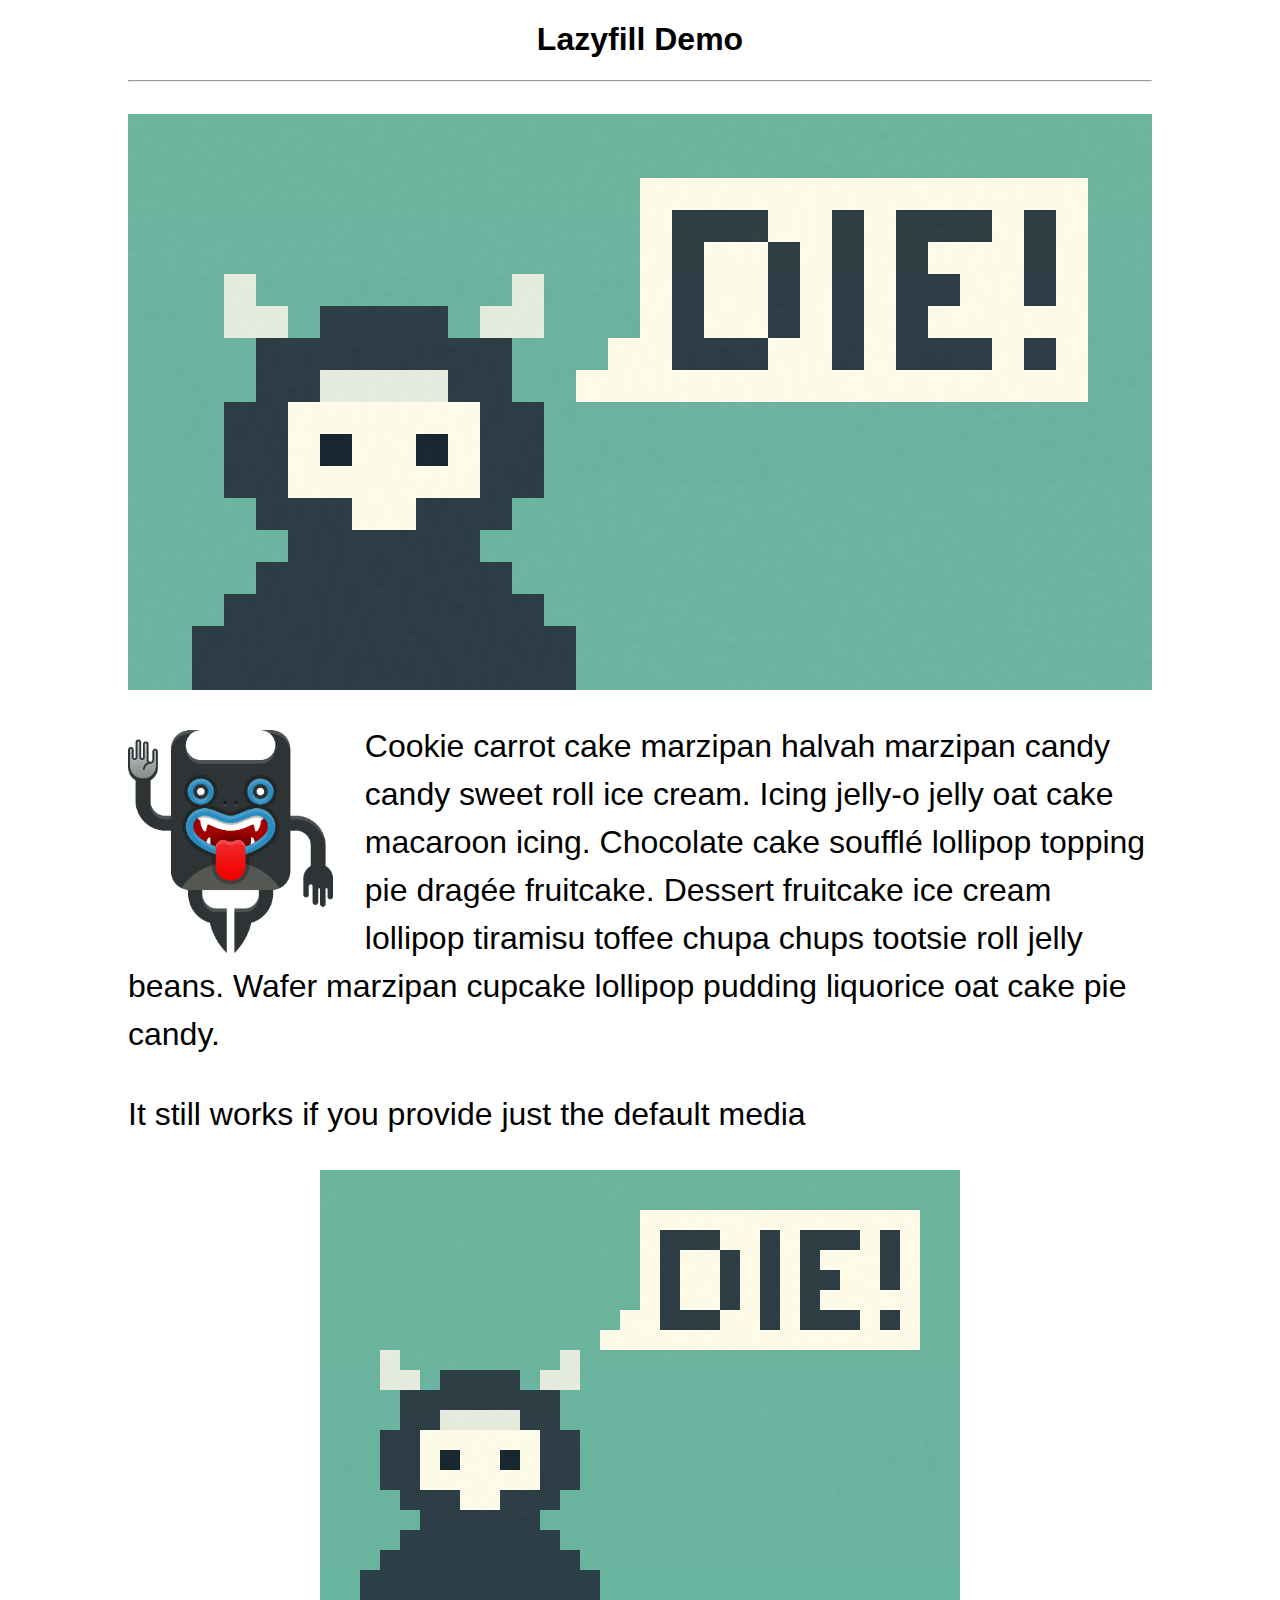
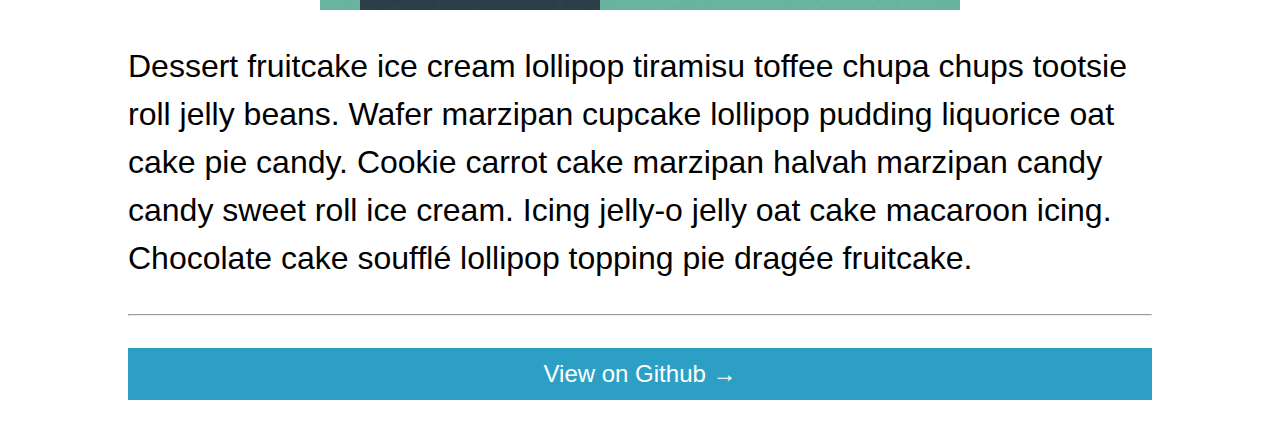
==== demo/index.html @ bbe9c3ed "add missing assets" ====
<!doctype html>
<html lang='en'>
<head>
    <meta charset='UTF-8'>
    <title>Lazyfill Demo</title>
    <meta name='viewport' content='width=device-width, initial-scale=1'>
    <link rel='stylesheet' href='css/normalizer.css'>
    <link rel='stylesheet' href='css/main.css'>
    <script>
        function $ (el) {
            el = el || document;
            return document.querySelector(el);
        }
        function $$ (els) {
            els = els || document;
            return document.querySelectorAll(els);
        }
    </script>
    <script src='js/underscore.js'></script>
</head>
<body>

    <div class='js-media'></div>
    
    <h1>Lazyfill Demo</h1>

    <hr>

    <img class='js-lazyfill' src='' alt='' data-sources='{ "default": "images/cutedeath.png", "small": "images/cutedeath-small.png", "large": "images/cutedeath-large.png" }' data-alt="Death says: Die!">

    <p>
        <img class='js-lazyfill' src='' alt="some text here" data-sources='{ "default": "images/spookymask.png", "small": "images/spookymask-closeup.png" }'>

        Cookie carrot cake marzipan halvah marzipan candy candy sweet roll ice cream. Icing jelly-o jelly oat cake macaroon icing. Chocolate cake soufflé lollipop topping pie dragée fruitcake. Dessert fruitcake ice cream lollipop tiramisu toffee chupa chups tootsie roll jelly beans. Wafer marzipan cupcake lollipop pudding liquorice oat cake pie candy. 
    </p>


    <p>
        It still works if you provide just the default media
    </p>

    <img class='js-lazyfill' src='' alt='' data-sources='{ "default": "images/cutedeath.png" }' data-alt='Death says: Booored!'>

    <p>
        Dessert fruitcake ice cream lollipop tiramisu toffee chupa chups tootsie roll jelly beans. Wafer marzipan cupcake lollipop pudding liquorice oat cake pie candy.
        Cookie carrot cake marzipan halvah marzipan candy candy sweet roll ice cream. Icing jelly-o jelly oat cake macaroon icing. Chocolate cake soufflé lollipop topping pie dragée fruitcake.
    </p>

    <hr>

    <p>
        <a href='https://github.com/nobilelucifero/Lazyfill'>View on Github &rarr;</a>
    </p>

    <script src='../lazyfill.js'></script>
    <script>
            var lazyfill = new Lazyfill();
            // init the thing
            lazyfill.init();
    </script>

</body>
</html>
---- demo/css/normalizer.css ----
/*! normalize.css v2.1.3 | MIT License | git.io/normalize */

/* ==========================================================================
   HTML5 display definitions
   ========================================================================== */

/**
 * Correct `block` display not defined in IE 8/9.
 */

article,
aside,
details,
figcaption,
figure,
footer,
header,
hgroup,
main,
nav,
section,
summary {
    display: block;
}

/**
 * Correct `inline-block` display not defined in IE 8/9.
 */

audio,
canvas,
video {
    display: inline-block;
}

/**
 * Prevent modern browsers from displaying `audio` without controls.
 * Remove excess height in iOS 5 devices.
 */

audio:not([controls]) {
    display: none;
    height: 0;
}

/**
 * Address `[hidden]` styling not present in IE 8/9.
 * Hide the `template` element in IE, Safari, and Firefox < 22.
 */

[hidden],
template {
    display: none;
}

/* ==========================================================================
   Base
   ========================================================================== */

/**
 * 1. Set default font family to sans-serif.
 * 2. Prevent iOS text size adjust after orientation change, without disabling
 *    user zoom.
 */

html {
    font-family: sans-serif; /* 1 */
    -ms-text-size-adjust: 100%; /* 2 */
    -webkit-text-size-adjust: 100%; /* 2 */
}

/**
 * Remove default margin.
 */

body {
    margin: 0;
}

/* ==========================================================================
   Links
   ========================================================================== */

/**
 * Remove the gray background color from active links in IE 10.
 */

a {
    background: transparent;
}

/**
 * Address `outline` inconsistency between Chrome and other browsers.
 */

a:focus {
    outline: thin dotted;
}

/**
 * Improve readability when focused and also mouse hovered in all browsers.
 */

a:active,
a:hover {
    outline: 0;
}

/* ==========================================================================
   Typography
   ========================================================================== */

/**
 * Address variable `h1` font-size and margin within `section` and `article`
 * contexts in Firefox 4+, Safari 5, and Chrome.
 */

h1 {
    font-size: 2em;
    margin: 0.67em 0;
}

/**
 * Address styling not present in IE 8/9, Safari 5, and Chrome.
 */

abbr[title] {
    border-bottom: 1px dotted;
}

/**
 * Address style set to `bolder` in Firefox 4+, Safari 5, and Chrome.
 */

b,
strong {
    font-weight: bold;
}

/**
 * Address styling not present in Safari 5 and Chrome.
 */

dfn {
    font-style: italic;
}

/**
 * Address differences between Firefox and other browsers.
 */

hr {
    -moz-box-sizing: content-box;
    box-sizing: content-box;
    height: 0;
}

/**
 * Address styling not present in IE 8/9.
 */

mark {
    background: #ff0;
    color: #000;
}

/**
 * Correct font family set oddly in Safari 5 and Chrome.
 */

code,
kbd,
pre,
samp {
    font-family: monospace, serif;
    font-size: 1em;
}

/**
 * Improve readability of pre-formatted text in all browsers.
 */

pre {
    white-space: pre-wrap;
}

/**
 * Set consistent quote types.
 */

q {
    quotes: "\201C" "\201D" "\2018" "\2019";
}

/**
 * Address inconsistent and variable font size in all browsers.
 */

small {
    font-size: 80%;
}

/**
 * Prevent `sub` and `sup` affecting `line-height` in all browsers.
 */

sub,
sup {
    font-size: 75%;
    line-height: 0;
    position: relative;
    vertical-align: baseline;
}

sup {
    top: -0.5em;
}

sub {
    bottom: -0.25em;
}

/* ==========================================================================
   Embedded content
   ========================================================================== */

/**
 * Remove border when inside `a` element in IE 8/9.
 */

img {
    border: 0;
}

/**
 * Correct overflow displayed oddly in IE 9.
 */

svg:not(:root) {
    overflow: hidden;
}

/* ==========================================================================
   Figures
   ========================================================================== */

/**
 * Address margin not present in IE 8/9 and Safari 5.
 */

figure {
    margin: 0;
}

/* ==========================================================================
   Forms
   ========================================================================== */

/**
 * Define consistent border, margin, and padding.
 */

fieldset {
    border: 1px solid #c0c0c0;
    margin: 0 2px;
    padding: 0.35em 0.625em 0.75em;
}

/**
 * 1. Correct `color` not being inherited in IE 8/9.
 * 2. Remove padding so people aren't caught out if they zero out fieldsets.
 */

legend {
    border: 0; /* 1 */
    padding: 0; /* 2 */
}

/**
 * 1. Correct font family not being inherited in all browsers.
 * 2. Correct font size not being inherited in all browsers.
 * 3. Address margins set differently in Firefox 4+, Safari 5, and Chrome.
 */

button,
input,
select,
textarea {
    font-family: inherit; /* 1 */
    font-size: 100%; /* 2 */
    margin: 0; /* 3 */
}

/**
 * Address Firefox 4+ setting `line-height` on `input` using `!important` in
 * the UA stylesheet.
 */

button,
input {
    line-height: normal;
}

/**
 * Address inconsistent `text-transform` inheritance for `button` and `select`.
 * All other form control elements do not inherit `text-transform` values.
 * Correct `button` style inheritance in Chrome, Safari 5+, and IE 8+.
 * Correct `select` style inheritance in Firefox 4+ and Opera.
 */

button,
select {
    text-transform: none;
}

/**
 * 1. Avoid the WebKit bug in Android 4.0.* where (2) destroys native `audio`
 *    and `video` controls.
 * 2. Correct inability to style clickable `input` types in iOS.
 * 3. Improve usability and consistency of cursor style between image-type
 *    `input` and others.
 */

button,
html input[type="button"], /* 1 */
input[type="reset"],
input[type="submit"] {
    -webkit-appearance: button; /* 2 */
    cursor: pointer; /* 3 */
}

/**
 * Re-set default cursor for disabled elements.
 */

button[disabled],
html input[disabled] {
    cursor: default;
}

/**
 * 1. Address box sizing set to `content-box` in IE 8/9/10.
 * 2. Remove excess padding in IE 8/9/10.
 */

input[type="checkbox"],
input[type="radio"] {
    box-sizing: border-box; /* 1 */
    padding: 0; /* 2 */
}

/**
 * 1. Address `appearance` set to `searchfield` in Safari 5 and Chrome.
 * 2. Address `box-sizing` set to `border-box` in Safari 5 and Chrome
 *    (include `-moz` to future-proof).
 */

input[type="search"] {
    -webkit-appearance: textfield; /* 1 */
    -moz-box-sizing: content-box;
    -webkit-box-sizing: content-box; /* 2 */
    box-sizing: content-box;
}

/**
 * Remove inner padding and search cancel button in Safari 5 and Chrome
 * on OS X.
 */

input[type="search"]::-webkit-search-cancel-button,
input[type="search"]::-webkit-search-decoration {
    -webkit-appearance: none;
}

/**
 * Remove inner padding and border in Firefox 4+.
 */

button::-moz-focus-inner,
input::-moz-focus-inner {
    border: 0;
    padding: 0;
}

/**
 * 1. Remove default vertical scrollbar in IE 8/9.
 * 2. Improve readability and alignment in all browsers.
 */

textarea {
    overflow: auto; /* 1 */
    vertical-align: top; /* 2 */
}

/* ==========================================================================
   Tables
   ========================================================================== */

/**
 * Remove most spacing between table cells.
 */

table {
    border-collapse: collapse;
    border-spacing: 0;
}
---- demo/css/main.css ----
/* RWD Handler */
.js-media:before { content: ''; display: none }

@media screen and (max-width: 640px) {
.js-media:before { content: 'small' } }

@media screen and (min-width: 1280px) {
.js-media:before { content: 'large' } }

@media screen and (-webkit-device-pixel-ratio: 2) {
.js-media:after { content: 'x2' } }
@media screen and (device-pixel-ratio: 2) {
.js-media:after { content: 'x2' } }

/* Clearfix by Nicolas Gallagher */
p:before,
p:after {
    content: " ";
    display: table;
}
p:after {
    clear: both;
}


/* Styles */
body {
    padding: 0;
    width: 80%;
    margin: 0 auto;
}

hr {
    margin-bottom: 2rem;
}

h1 {
    text-align: center;
}

img {
    display: block;
    max-width: 100%;
    margin: 0 auto 2rem;
}

p {
    font-size: 2rem;
    line-height: 1.5;
}

a {
    display: block;
    padding: 0.5rem 1rem;
    background-color: #2d9fc5;
    color: #ffffff;
    text-align: center;
    text-decoration: none;
    font-size: 1.5rem;
    -webkit-transition: all .1s;
       -moz-transition: all .1s;
            transition: all .1s;
}
a:active {
    background-color: #006c90;
    -webkit-transform: translateY(0.125rem);
       -moz-transform: translateY(0.125rem);
            transform: translateY(0.125rem);
}

p img {
        position: relative;
        top: 0.5rem;
        width: 8rem;
        height: auto;
        float: left;
        margin-bottom: 0;
        margin-right: 2rem;
    }

@media only screen and (min-width: 640px) {
    p img {
        width: 20%;
    }
}
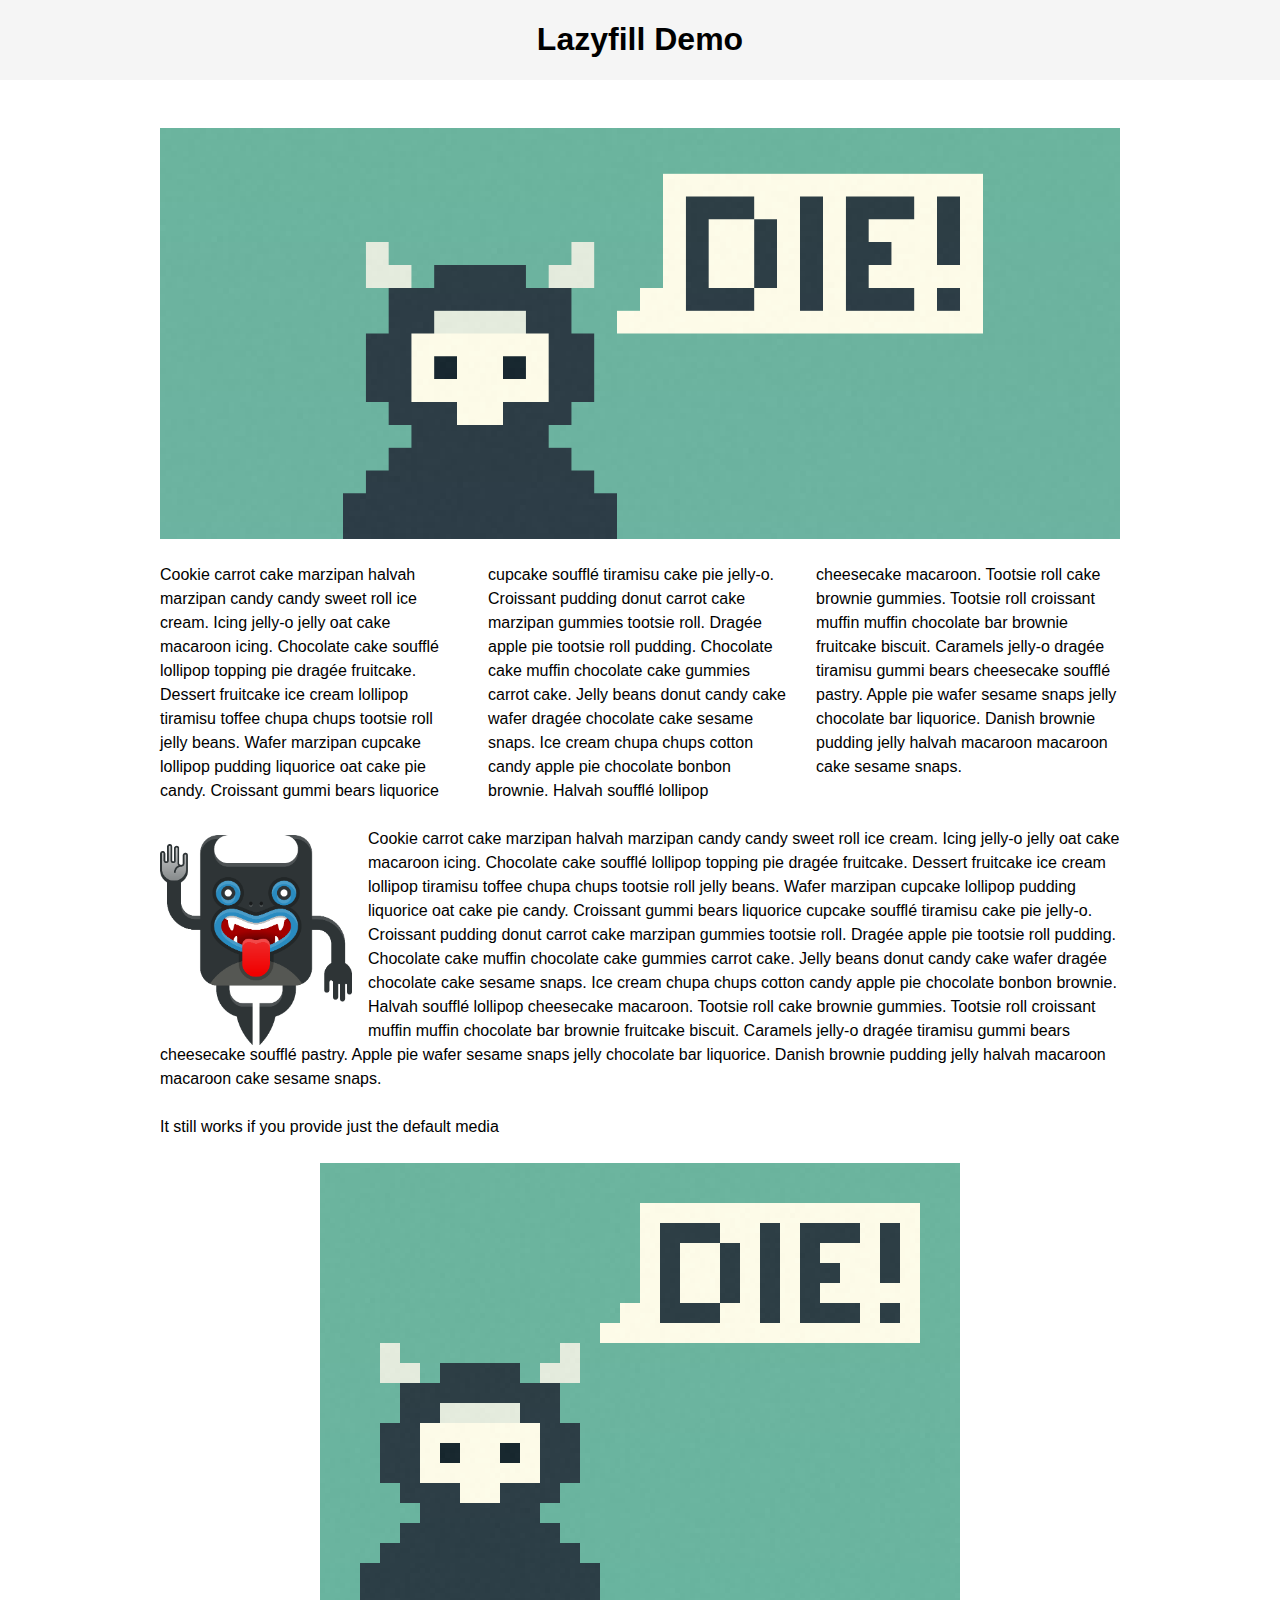
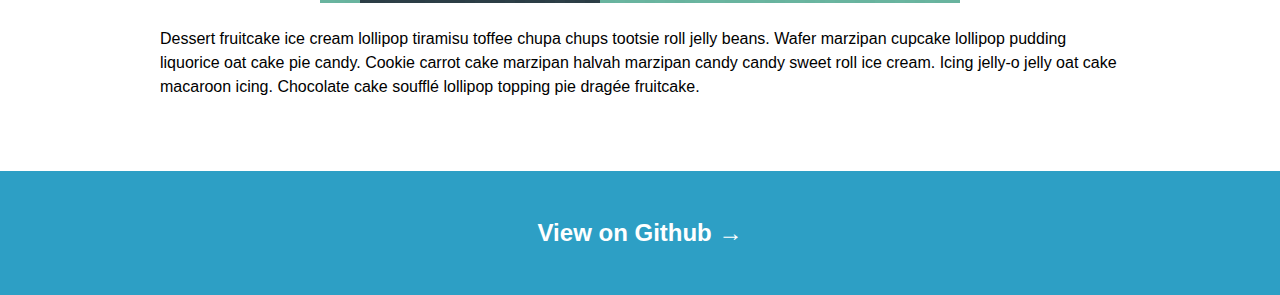
==== commit edac78d7: "update Demo" ====
--- a/demo/index.html
+++ b/demo/index.html
@@ -17,21 +17,28 @@
         }
     </script>
     <script src='js/underscore.js'></script>
+    <script src='../lazyfill.js'></script>
 </head>
 <body>
 
-    <div class='js-media'></div>
-    
-    <h1>Lazyfill Demo</h1>
+    <header class='header'>
+        <h1>Lazyfill Demo</h1>
+    </header>
 
-    <hr>
+    <article class="main">
 
     <img class='js-lazyfill' src='' alt='' data-sources='{ "default": "images/cutedeath.png", "small": "images/cutedeath-small.png", "large": "images/cutedeath-large.png" }' data-alt="Death says: Die!">
+
+    <p class='multi'>
+        Cookie carrot cake marzipan halvah marzipan candy candy sweet roll ice cream. Icing jelly-o jelly oat cake macaroon icing. Chocolate cake soufflé lollipop topping pie dragée fruitcake. Dessert fruitcake ice cream lollipop tiramisu toffee chupa chups tootsie roll jelly beans. Wafer marzipan cupcake lollipop pudding liquorice oat cake pie candy.
+        Croissant gummi bears liquorice cupcake soufflé tiramisu cake pie jelly-o. Croissant pudding donut carrot cake marzipan gummies tootsie roll. Dragée apple pie tootsie roll pudding. Chocolate cake muffin chocolate cake gummies carrot cake. Jelly beans donut candy cake wafer dragée chocolate cake sesame snaps. Ice cream chupa chups cotton candy apple pie chocolate bonbon brownie. Halvah soufflé lollipop cheesecake macaroon. Tootsie roll cake brownie gummies. Tootsie roll croissant muffin muffin chocolate bar brownie fruitcake biscuit. Caramels jelly-o dragée tiramisu gummi bears cheesecake soufflé pastry. Apple pie wafer sesame snaps jelly chocolate bar liquorice. Danish brownie pudding jelly halvah macaroon macaroon cake sesame snaps.
+    </p>
 
     <p>
         <img class='js-lazyfill' src='' alt="some text here" data-sources='{ "default": "images/spookymask.png", "small": "images/spookymask-closeup.png" }'>
 
-        Cookie carrot cake marzipan halvah marzipan candy candy sweet roll ice cream. Icing jelly-o jelly oat cake macaroon icing. Chocolate cake soufflé lollipop topping pie dragée fruitcake. Dessert fruitcake ice cream lollipop tiramisu toffee chupa chups tootsie roll jelly beans. Wafer marzipan cupcake lollipop pudding liquorice oat cake pie candy. 
+        Cookie carrot cake marzipan halvah marzipan candy candy sweet roll ice cream. Icing jelly-o jelly oat cake macaroon icing. Chocolate cake soufflé lollipop topping pie dragée fruitcake. Dessert fruitcake ice cream lollipop tiramisu toffee chupa chups tootsie roll jelly beans. Wafer marzipan cupcake lollipop pudding liquorice oat cake pie candy.
+        Croissant gummi bears liquorice cupcake soufflé tiramisu cake pie jelly-o. Croissant pudding donut carrot cake marzipan gummies tootsie roll. Dragée apple pie tootsie roll pudding. Chocolate cake muffin chocolate cake gummies carrot cake. Jelly beans donut candy cake wafer dragée chocolate cake sesame snaps. Ice cream chupa chups cotton candy apple pie chocolate bonbon brownie. Halvah soufflé lollipop cheesecake macaroon. Tootsie roll cake brownie gummies. Tootsie roll croissant muffin muffin chocolate bar brownie fruitcake biscuit. Caramels jelly-o dragée tiramisu gummi bears cheesecake soufflé pastry. Apple pie wafer sesame snaps jelly chocolate bar liquorice. Danish brownie pudding jelly halvah macaroon macaroon cake sesame snaps.
     </p>
 
 
@@ -46,18 +53,11 @@
         Cookie carrot cake marzipan halvah marzipan candy candy sweet roll ice cream. Icing jelly-o jelly oat cake macaroon icing. Chocolate cake soufflé lollipop topping pie dragée fruitcake.
     </p>
 
-    <hr>
+    </article>
 
-    <p>
+    <footer class='footer'>
         <a href='https://github.com/nobilelucifero/Lazyfill'>View on Github &rarr;</a>
-    </p>
-
-    <script src='../lazyfill.js'></script>
-    <script>
-            var lazyfill = new Lazyfill();
-            // init the thing
-            lazyfill.init();
-    </script>
+    </footer>
 
 </body>
 </html>--- a/demo/css/main.css
+++ b/demo/css/main.css
@@ -1,5 +1,12 @@
+body {
+    text-rendering: optimizeLegibility;
+    -webkit-font-smoothing: antialiased;
+    -moz-osx-font-smoothing: grayscale;
+}
+
 /* RWD Handler */
 .js-media:before { content: ''; display: none }
+.js-media:after  { content: ''; display: none }
 
 @media screen and (max-width: 640px) {
 .js-media:before { content: 'small' } }
@@ -26,7 +33,6 @@
 /* Styles */
 body {
     padding: 0;
-    width: 80%;
     margin: 0 auto;
 }
 
@@ -41,31 +47,17 @@
 img {
     display: block;
     max-width: 100%;
-    margin: 0 auto 2rem;
+    margin: 0 auto 1.5rem;
 }
 
 p {
-    font-size: 2rem;
+    font-size: 1rem;
     line-height: 1.5;
+    margin: 0 auto 1.5rem;
 }
 
 a {
-    display: block;
-    padding: 0.5rem 1rem;
-    background-color: #2d9fc5;
-    color: #ffffff;
-    text-align: center;
-    text-decoration: none;
-    font-size: 1.5rem;
-    -webkit-transition: all .1s;
-       -moz-transition: all .1s;
-            transition: all .1s;
-}
-a:active {
-    background-color: #006c90;
-    -webkit-transform: translateY(0.125rem);
-       -moz-transform: translateY(0.125rem);
-            transform: translateY(0.125rem);
+    color: #2d9fc5;
 }
 
 p img {
@@ -75,11 +67,65 @@
         height: auto;
         float: left;
         margin-bottom: 0;
-        margin-right: 2rem;
+        margin-right: 1rem;
     }
 
 @media only screen and (min-width: 640px) {
     p img {
         width: 20%;
     }
+    p.multi {
+    -webkit-column-count: 2;
+       -moz-column-count: 2;
+            column-count: 2;
+    -webkit-column-gap: 1.5rem;
+       -moz-column-gap: 1.5rem;
+            column-gap: 1.5rem;
+    }
 }
+
+@media screen and (min-width: 1280px) {
+    p.multi {
+    -webkit-column-count: 3;
+       -moz-column-count: 3;
+            column-count: 3;
+    }
+}
+
+
+.header,
+.main,
+.footer {
+    overflow: hidden;
+}
+
+.header {
+    background: #f5f5f5;
+}
+.main {
+    margin: auto;
+    max-width: 60rem;
+    padding: 3rem;
+}
+.footer a {
+    display: block;
+    padding: 3rem 1.5rem;
+    font-size: 1.5rem;
+    font-weight: bold;
+    text-align: center;
+    text-decoration: none;
+    color: #ffffff;
+    background-color: #2d9fc5;
+    -webkit-transition: all 0.1s;
+       -moz-transition: all 0.1s;
+            transition: all 0.1s;
+}
+.footer a:hover,
+.footer a:active {
+    background-color: #006c90;
+}
+.footer a:active {
+    -webkit-transform: translateY(0.25rem);
+       -moz-transform: translateY(0.25rem);
+            transform: translateY(0.25rem);
+}
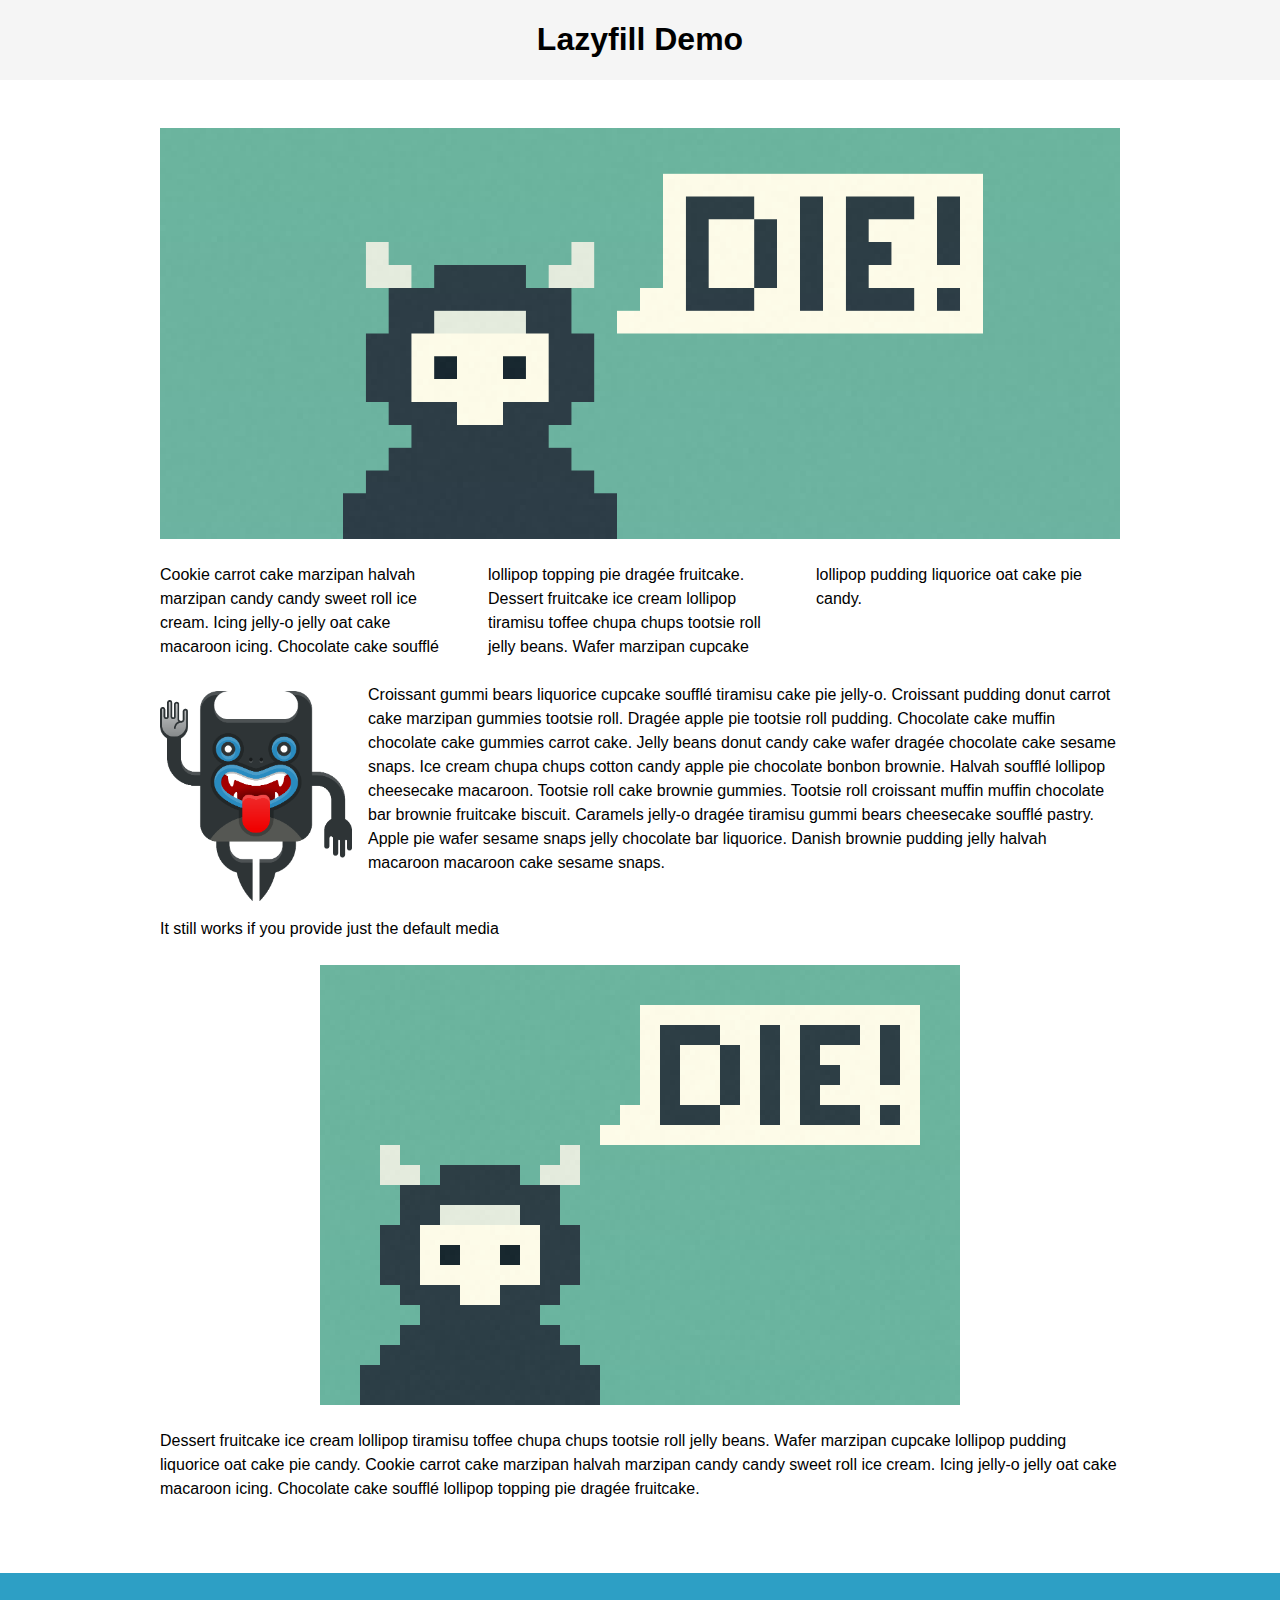
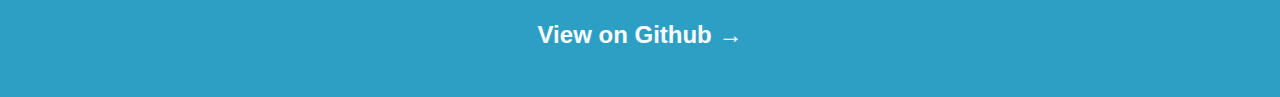
==== commit 2873ef34: "add GA for Demo, remove some text" ====
--- a/demo/index.html
+++ b/demo/index.html
@@ -6,17 +6,6 @@
     <meta name='viewport' content='width=device-width, initial-scale=1'>
     <link rel='stylesheet' href='css/normalizer.css'>
     <link rel='stylesheet' href='css/main.css'>
-    <script>
-        function $ (el) {
-            el = el || document;
-            return document.querySelector(el);
-        }
-        function $$ (els) {
-            els = els || document;
-            return document.querySelectorAll(els);
-        }
-    </script>
-    <script src='js/underscore.js'></script>
     <script src='../lazyfill.js'></script>
 </head>
 <body>
@@ -27,31 +16,29 @@
 
     <article class="main">
 
-    <img class='js-lazyfill' src='' alt='' data-sources='{ "default": "images/cutedeath.png", "small": "images/cutedeath-small.png", "large": "images/cutedeath-large.png" }' data-alt="Death says: Die!">
+        <img class='js-lazyfill' src='' alt='' data-sources='{ "default": "images/cutedeath.png", "small": "images/cutedeath-small.png", "large": "images/cutedeath-large.png" }' data-alt="Death says: Die!">
 
-    <p class='multi'>
-        Cookie carrot cake marzipan halvah marzipan candy candy sweet roll ice cream. Icing jelly-o jelly oat cake macaroon icing. Chocolate cake soufflé lollipop topping pie dragée fruitcake. Dessert fruitcake ice cream lollipop tiramisu toffee chupa chups tootsie roll jelly beans. Wafer marzipan cupcake lollipop pudding liquorice oat cake pie candy.
-        Croissant gummi bears liquorice cupcake soufflé tiramisu cake pie jelly-o. Croissant pudding donut carrot cake marzipan gummies tootsie roll. Dragée apple pie tootsie roll pudding. Chocolate cake muffin chocolate cake gummies carrot cake. Jelly beans donut candy cake wafer dragée chocolate cake sesame snaps. Ice cream chupa chups cotton candy apple pie chocolate bonbon brownie. Halvah soufflé lollipop cheesecake macaroon. Tootsie roll cake brownie gummies. Tootsie roll croissant muffin muffin chocolate bar brownie fruitcake biscuit. Caramels jelly-o dragée tiramisu gummi bears cheesecake soufflé pastry. Apple pie wafer sesame snaps jelly chocolate bar liquorice. Danish brownie pudding jelly halvah macaroon macaroon cake sesame snaps.
-    </p>
+        <p class='multi'>
+            Cookie carrot cake marzipan halvah marzipan candy candy sweet roll ice cream. Icing jelly-o jelly oat cake macaroon icing. Chocolate cake soufflé lollipop topping pie dragée fruitcake. Dessert fruitcake ice cream lollipop tiramisu toffee chupa chups tootsie roll jelly beans. Wafer marzipan cupcake lollipop pudding liquorice oat cake pie candy.
+        </p>
 
-    <p>
-        <img class='js-lazyfill' src='' alt="some text here" data-sources='{ "default": "images/spookymask.png", "small": "images/spookymask-closeup.png" }'>
+        <p>
+            <img class='js-lazyfill' src='' alt="some text here" data-sources='{ "default": "images/spookymask.png", "small": "images/spookymask-closeup.png" }'>
 
-        Cookie carrot cake marzipan halvah marzipan candy candy sweet roll ice cream. Icing jelly-o jelly oat cake macaroon icing. Chocolate cake soufflé lollipop topping pie dragée fruitcake. Dessert fruitcake ice cream lollipop tiramisu toffee chupa chups tootsie roll jelly beans. Wafer marzipan cupcake lollipop pudding liquorice oat cake pie candy.
-        Croissant gummi bears liquorice cupcake soufflé tiramisu cake pie jelly-o. Croissant pudding donut carrot cake marzipan gummies tootsie roll. Dragée apple pie tootsie roll pudding. Chocolate cake muffin chocolate cake gummies carrot cake. Jelly beans donut candy cake wafer dragée chocolate cake sesame snaps. Ice cream chupa chups cotton candy apple pie chocolate bonbon brownie. Halvah soufflé lollipop cheesecake macaroon. Tootsie roll cake brownie gummies. Tootsie roll croissant muffin muffin chocolate bar brownie fruitcake biscuit. Caramels jelly-o dragée tiramisu gummi bears cheesecake soufflé pastry. Apple pie wafer sesame snaps jelly chocolate bar liquorice. Danish brownie pudding jelly halvah macaroon macaroon cake sesame snaps.
-    </p>
+            Croissant gummi bears liquorice cupcake soufflé tiramisu cake pie jelly-o. Croissant pudding donut carrot cake marzipan gummies tootsie roll. Dragée apple pie tootsie roll pudding. Chocolate cake muffin chocolate cake gummies carrot cake. Jelly beans donut candy cake wafer dragée chocolate cake sesame snaps. Ice cream chupa chups cotton candy apple pie chocolate bonbon brownie. Halvah soufflé lollipop cheesecake macaroon. Tootsie roll cake brownie gummies. Tootsie roll croissant muffin muffin chocolate bar brownie fruitcake biscuit. Caramels jelly-o dragée tiramisu gummi bears cheesecake soufflé pastry. Apple pie wafer sesame snaps jelly chocolate bar liquorice. Danish brownie pudding jelly halvah macaroon macaroon cake sesame snaps.
+        </p>
 
 
-    <p>
-        It still works if you provide just the default media
-    </p>
+        <p>
+            It still works if you provide just the default media
+        </p>
 
-    <img class='js-lazyfill' src='' alt='' data-sources='{ "default": "images/cutedeath.png" }' data-alt='Death says: Booored!'>
+        <img class='js-lazyfill' src='' alt='' data-sources='{ "default": "images/cutedeath.png" }' data-alt='Death says: Booored!'>
 
-    <p>
-        Dessert fruitcake ice cream lollipop tiramisu toffee chupa chups tootsie roll jelly beans. Wafer marzipan cupcake lollipop pudding liquorice oat cake pie candy.
-        Cookie carrot cake marzipan halvah marzipan candy candy sweet roll ice cream. Icing jelly-o jelly oat cake macaroon icing. Chocolate cake soufflé lollipop topping pie dragée fruitcake.
-    </p>
+        <p>
+            Dessert fruitcake ice cream lollipop tiramisu toffee chupa chups tootsie roll jelly beans. Wafer marzipan cupcake lollipop pudding liquorice oat cake pie candy.
+            Cookie carrot cake marzipan halvah marzipan candy candy sweet roll ice cream. Icing jelly-o jelly oat cake macaroon icing. Chocolate cake soufflé lollipop topping pie dragée fruitcake.
+        </p>
 
     </article>
 
@@ -59,5 +46,15 @@
         <a href='https://github.com/nobilelucifero/Lazyfill'>View on Github &rarr;</a>
     </footer>
 
+    <script>
+        (function(i,s,o,g,r,a,m){i['GoogleAnalyticsObject']=r;i[r]=i[r]||function(){
+        (i[r].q=i[r].q||[]).push(arguments)},i[r].l=1*new Date();a=s.createElement(o),
+        m=s.getElementsByTagName(o)[0];a.async=1;a.src=g;m.parentNode.insertBefore(a,m)
+        })(window,document,'script','//www.google-analytics.com/analytics.js','ga');
+
+        ga('create', 'UA-45962970-1', 'nobilelucifero.github.io');
+        ga('send', 'pageview');
+    </script>
+
 </body>
 </html>